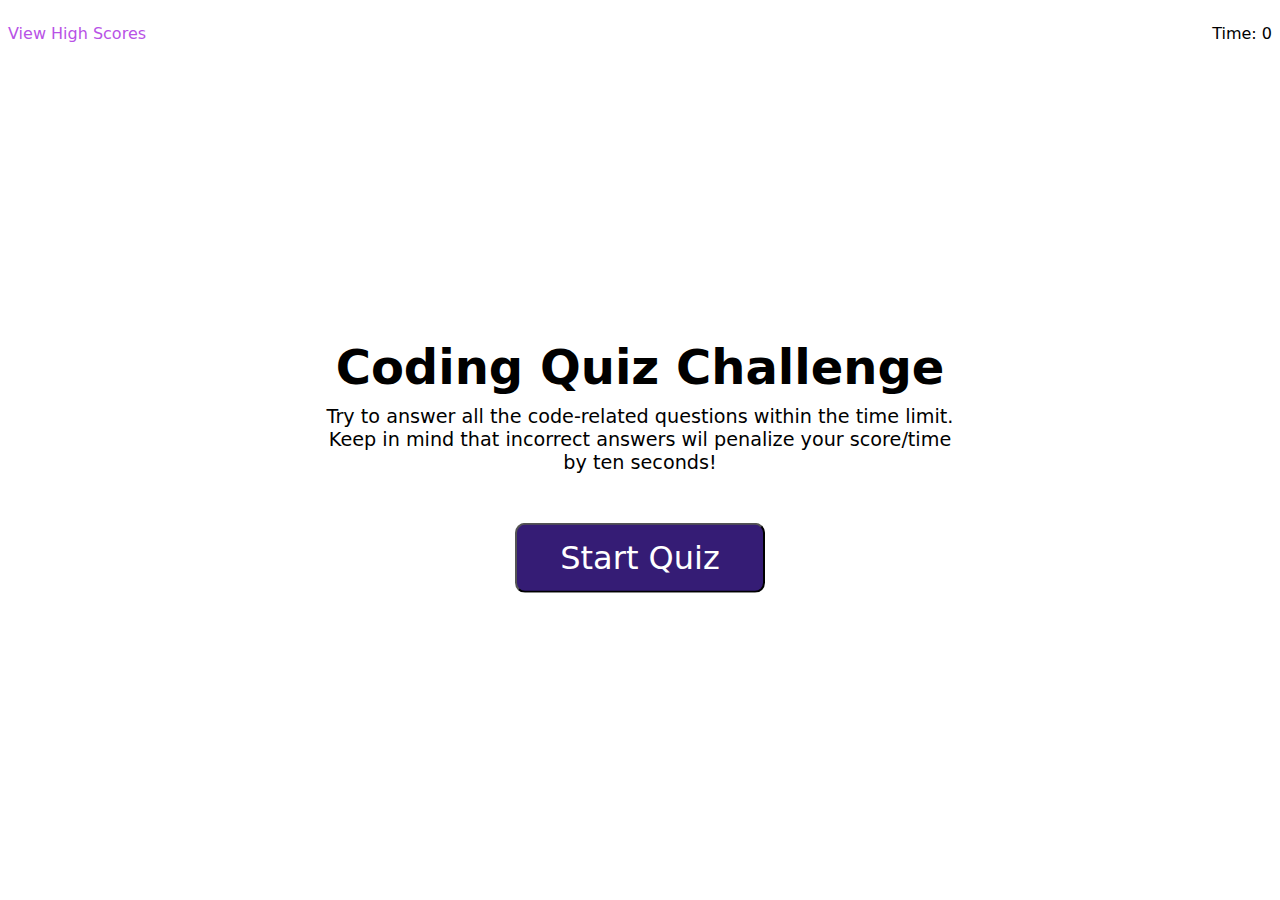
==== index.html @ 898d98a1 "Complete Design of Home Page" ====
<!DOCTYPE html>
<html>
<head>
    <meta charset="utf-8">
    <meta http-equiv="X-UA-Compatible" content="IE=edge">
    <title>Coding Quiz Challenge</title>
    <meta name="viewport" content="width=device-width, initial-scale=1">
    <link rel="stylesheet" type="text/css" media="screen" href="./assets/css/main.css">
    <script src="assets/js/main.js"></script>
</head>
<body>
    <header>
        <a id="viewScoresLink" href="highscores.html">View High Scores</a>
        <div id="quiz-timer">
            <p>Time: 0</p>
        </div>
    </header>
    <main>
        <h1>Coding Quiz Challenge</h1>
        <p>Try to answer all the code-related questions within the time limit. <br> Keep in 
            mind that incorrect answers wil penalize your score/time by ten seconds!
        </p>
        <a href="quiz.html">
            <button id="start-quiz-btn">Start Quiz</button>
        </a>
    </main>
</body>
</html>
---- assets/css/main.css ----
* {
    font-family: system-ui, -apple-system, BlinkMacSystemFont, 'Segoe UI', Roboto, Oxygen, Ubuntu, Cantarell, 'Open Sans', 'Helvetica Neue', sans-serif;
}

body {
    display: flex;
    flex-direction: column;
    justify-content: center;
}

button {
    background-color: #351C75;
    color: #fff;
    border-radius: 10px;
}

button:active {
    background-color: #BD60E7;
}

header {
    display: flex;
    align-items: center;
    justify-content: space-between;
}

#start-quiz-btn {
    width: 250px;
    height: 70px;
    font-size: xx-large;
    margin-top: 30px;
}

main {
    display: flex;
    flex-direction: column;
    align-items: center;
    position: absolute;
    top: 50%;
    left: 50%;
    transform: translate(-50%, -50%);
}

main h1 {
    font-size: xxx-large;
    margin-bottom: 5px;
}

main p {
    margin-top: 5px;
    text-align: center;
    font-size: larger;
}

a {
    text-decoration: none;
}

#viewScoresLink {
    color: #b852e6;
}
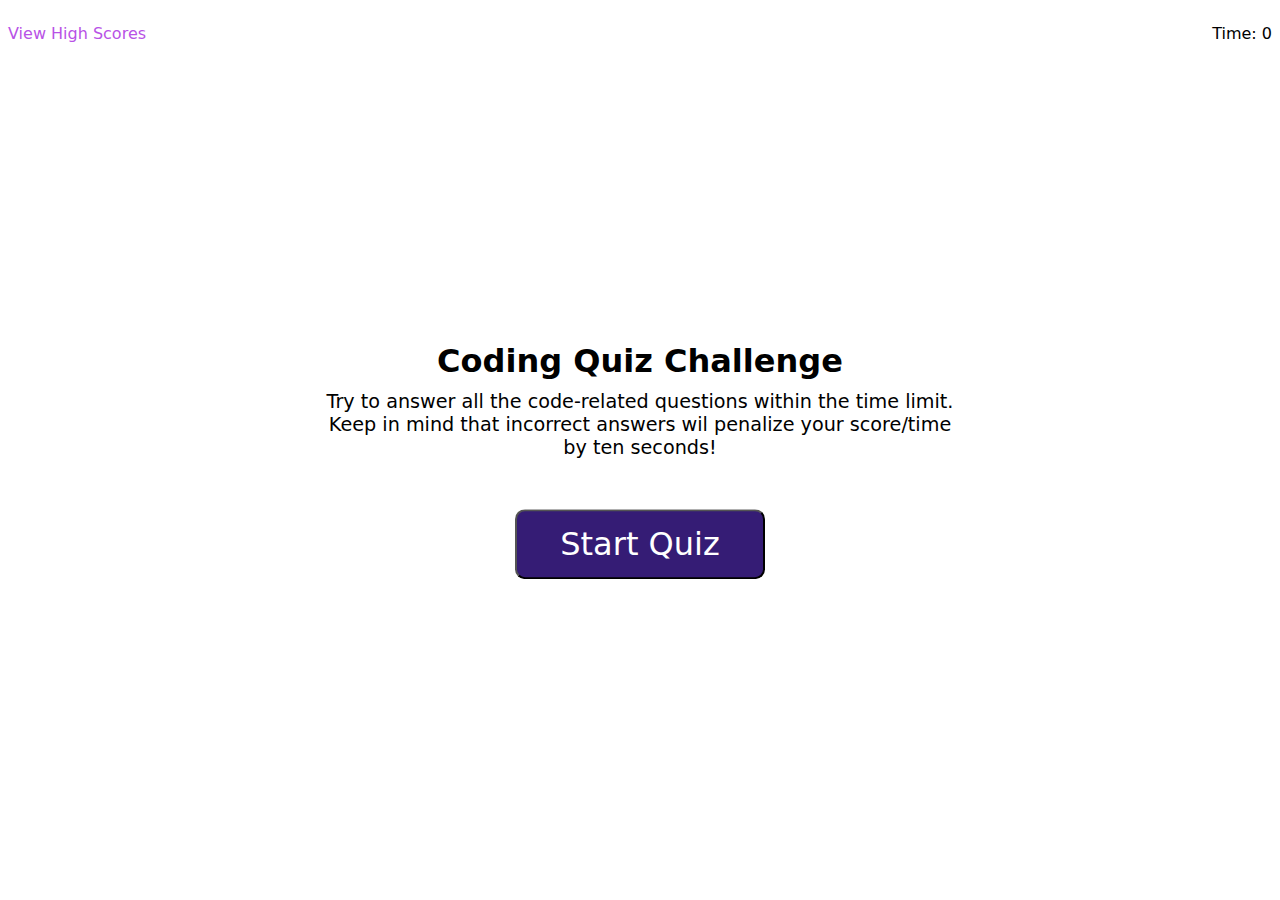
==== commit 98d407de: "Remove Script from Index" ====
--- a/index.html
+++ b/index.html
@@ -6,7 +6,6 @@
     <title>Coding Quiz Challenge</title>
     <meta name="viewport" content="width=device-width, initial-scale=1">
     <link rel="stylesheet" type="text/css" media="screen" href="./assets/css/main.css">
-    <script src="assets/js/main.js"></script>
 </head>
 <body>
     <header>
--- a/assets/css/main.css
+++ b/assets/css/main.css
@@ -42,7 +42,7 @@
 }
 
 main h1 {
-    font-size: xxx-large;
+    font-size: xx-large;
     margin-bottom: 5px;
 }
 
@@ -59,3 +59,39 @@
 #viewScoresLink {
     color: #b852e6;
 }
+
+.answers {
+    display: flex;
+    flex-direction: column;
+    justify-content: left;
+}
+
+.answer-choices {
+    font-size: large;
+    text-align: left;
+    width: 200px;
+    height: 40px;
+    margin: 5px;
+    padding-left: 20px;
+}
+
+#quiz-main {
+    display: flex;
+    align-items: flex-start;
+    flex-direction: column;
+}
+
+.hidden-question {
+    display: none;
+}
+
+#answerResult {
+    visibility: hidden;
+    display: flex;
+    width: 100%;
+    align-items: flex-start;
+    font-style: italic;
+    color: #c0c0c0;
+    border-top: 2px solid #C0C0C0;
+    margin-top: 20px;
+}
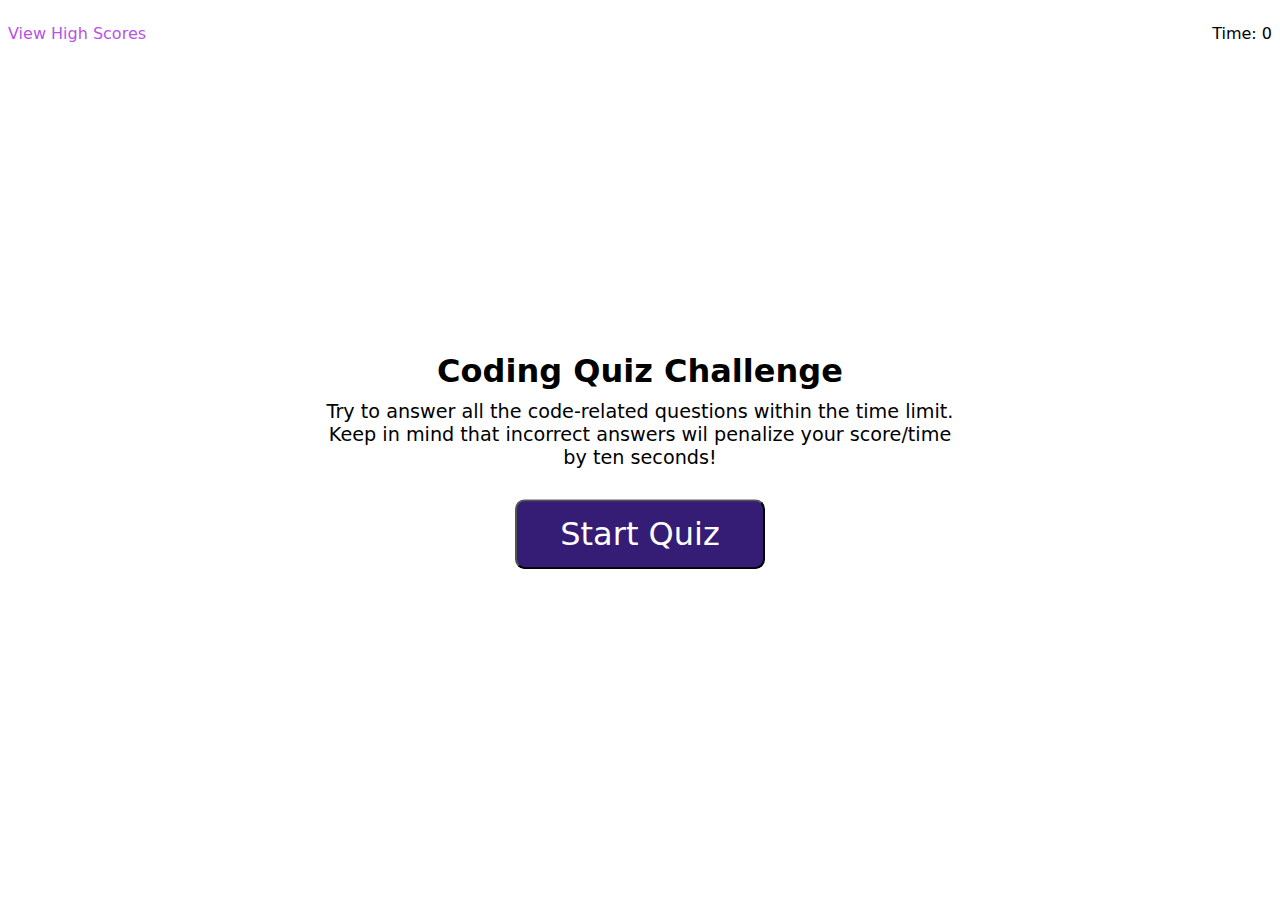
==== commit 6c19ad6d: "Append to Previous Commit" ====
--- a/index.html
+++ b/index.html
@@ -1,5 +1,5 @@
 <!DOCTYPE html>
-<html>
+<html lang="en">
 <head>
     <meta charset="utf-8">
     <meta http-equiv="X-UA-Compatible" content="IE=edge">
@@ -9,7 +9,7 @@
 </head>
 <body>
     <header>
-        <a id="viewScoresLink" href="highscores.html">View High Scores</a>
+        <a id="viewScoresLink" href="high-scores.html">View High Scores</a>
         <div id="quiz-timer">
             <p>Time: 0</p>
         </div>
@@ -19,9 +19,7 @@
         <p>Try to answer all the code-related questions within the time limit. <br> Keep in 
             mind that incorrect answers wil penalize your score/time by ten seconds!
         </p>
-        <a href="quiz.html">
-            <button id="start-quiz-btn">Start Quiz</button>
-        </a>
+        <button id="start-quiz-btn" onclick="window.location.href='quiz.html'">Start Quiz</button>
     </main>
 </body>
 </html>--- a/assets/css/main.css
+++ b/assets/css/main.css
@@ -18,6 +18,10 @@
     background-color: #BD60E7;
 }
 
+button:hover {
+    cursor: pointer;
+}
+
 header {
     display: flex;
     align-items: center;
@@ -28,7 +32,7 @@
     width: 250px;
     height: 70px;
     font-size: xx-large;
-    margin-top: 30px;
+    margin-top: 10px;
 }
 
 main {
@@ -66,15 +70,6 @@
     justify-content: left;
 }
 
-.answer-choices {
-    font-size: large;
-    text-align: left;
-    width: 200px;
-    height: 40px;
-    margin: 5px;
-    padding-left: 20px;
-}
-
 #quiz-main {
     display: flex;
     align-items: flex-start;
@@ -95,3 +90,16 @@
     border-top: 2px solid #C0C0C0;
     margin-top: 20px;
 }
+
+.question-answer {
+    flex-direction: column;
+}
+
+.question-answer .answers button {
+    font-size: large;
+    text-align: left;
+    width: 200px;
+    height: 40px;
+    margin: 5px;
+    padding-left: 20px;
+}
